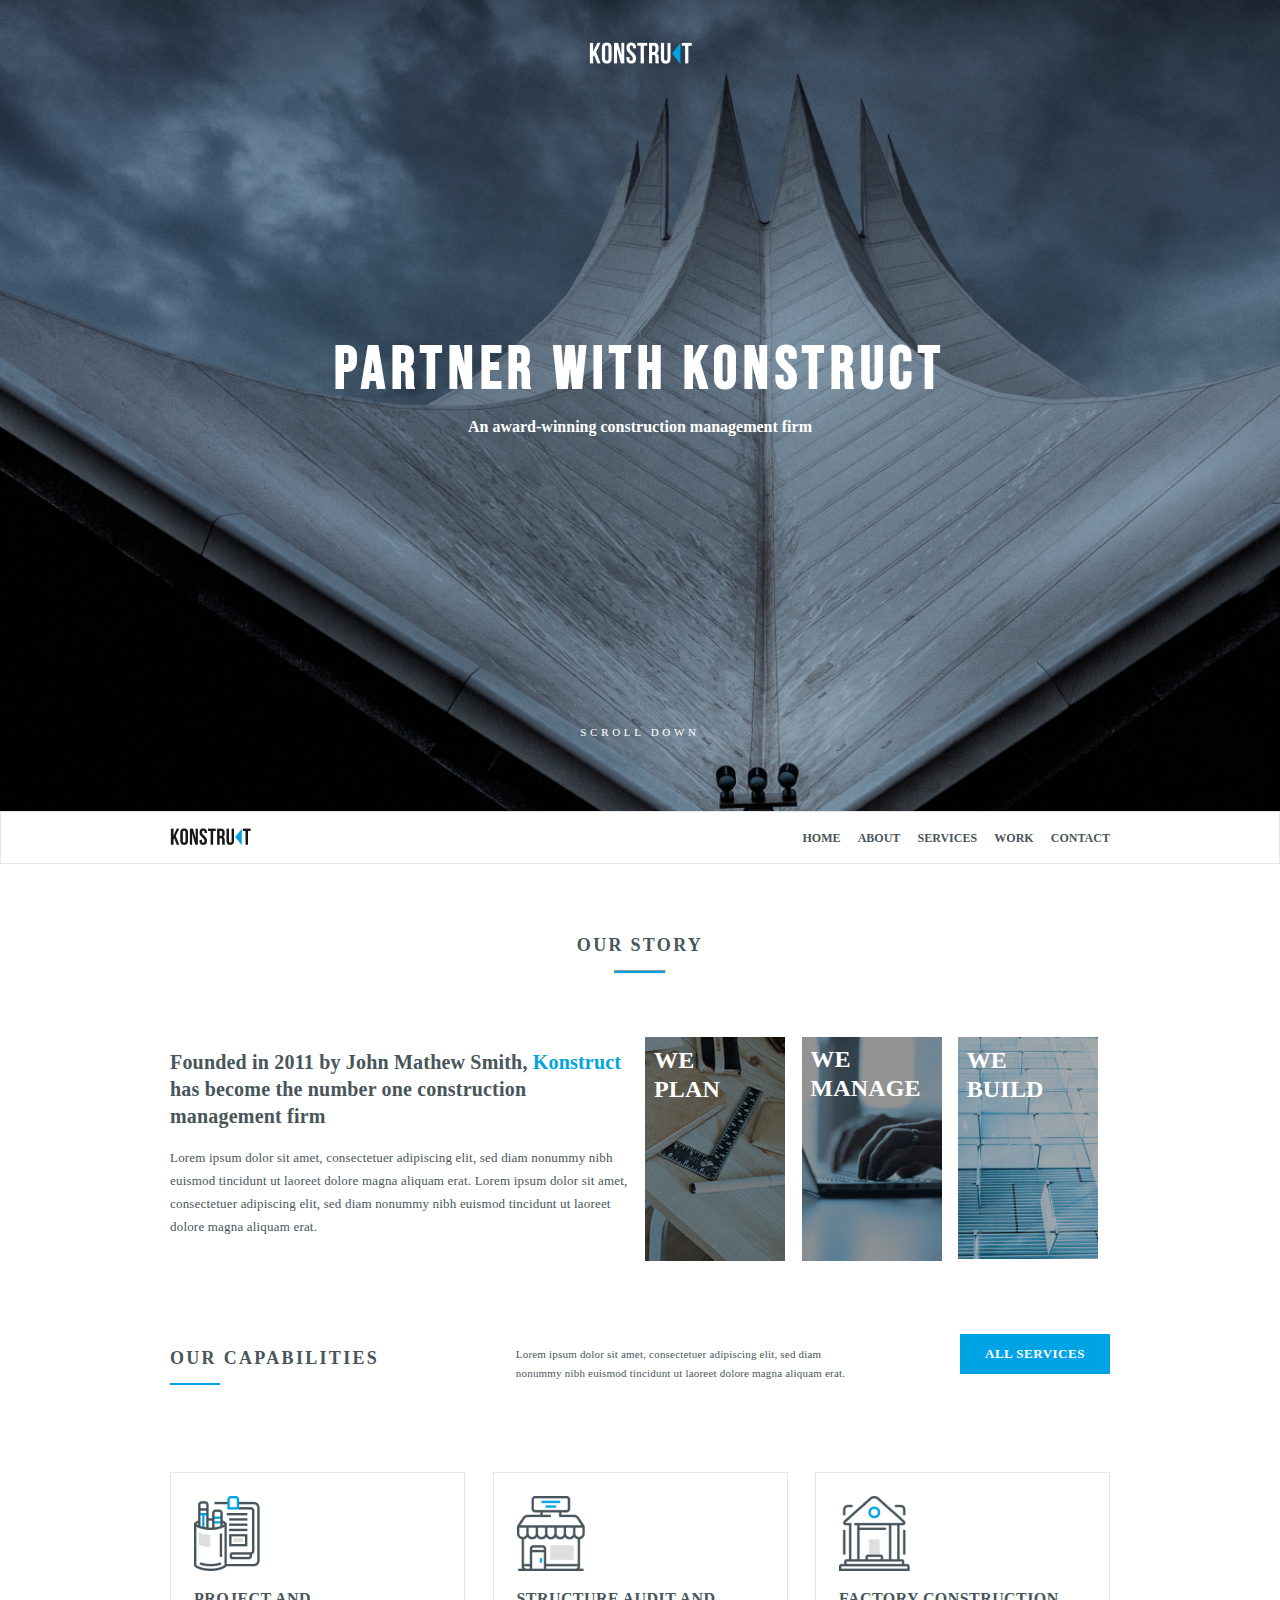
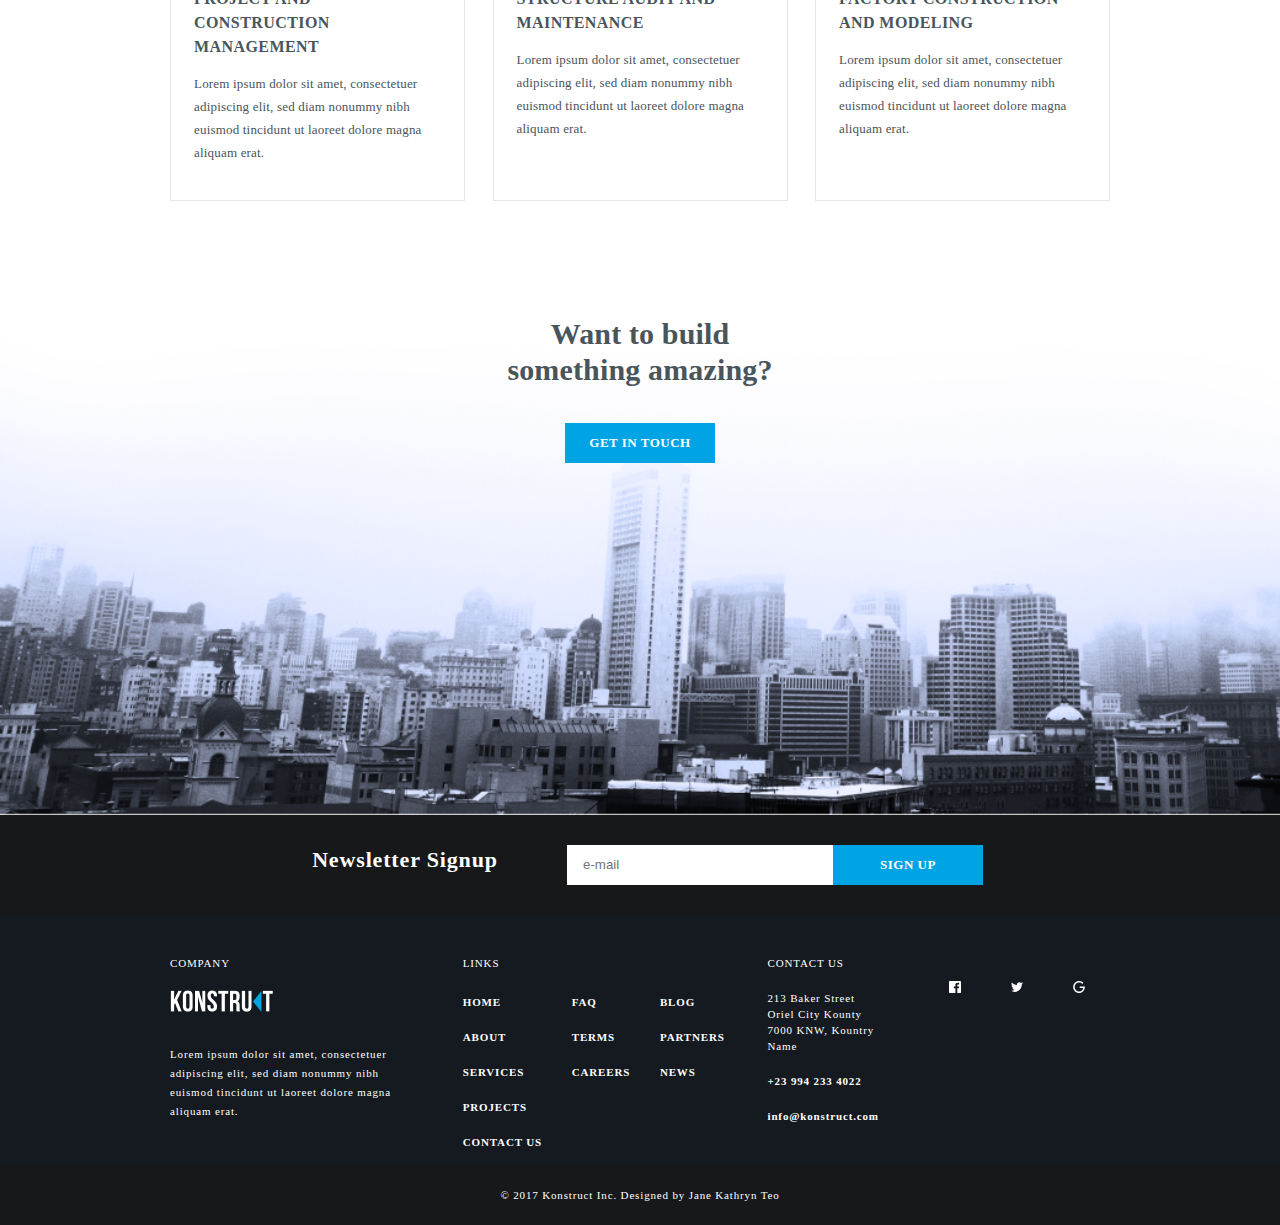
==== index.html @ 532a532f "Add files via upload" ====
<!DOCTYPE html>
<html lang="en" xmlns="http://www.w3.org/1999/html">
<head>
    <meta charset="UTF-8">
    <title>konstruct-template</title>
    <link rel="stylesheet" href="/assets/css/style.css">
</head>
<body>
<header class="header">
    <div class="logo">
        <img src="assets/img/projeco-logo.png">
    </div>
    <div class="header_text">
        <h1 class="header_h1">PARTNER WITH KONSTRUCT</h1>
        <p class="header_p">An award-winning construction management firm</p>
    </div>
    <div>
        <a class="scroll" href="#menu">SCROLL DOWN</a>
    </div>
</header>
<section class="navigation" id="menu">
    <nav class="navbar">
        <div class="column">
            <img src="assets/img/projeco-logo-black.png">
        </div>
        <div class="column pass_right">
            <ul class="menu">
                <li><a href="#" class="menu_a">HOME</a></li>
                <li><a href="#" class="menu_a">ABOUT</a></li>
                <li><a href="#" class="menu_a">SERVICES</a></li>
                <li><a href="#" class="menu_a">WORK</a></li>
                <li><a href="#" class="menu_a">CONTACT</a></li>
            </ul>
        </div>
    </nav>
</section>
<section class="our_story">
    <div class="container">
        <h1 class="our_story_h1">OUR STORY</h1>
        <hr class="hr"/>
        <div class="our_story_desc">
            <div class="our_story_column">
                <h2 class="our_story_h2">Founded in 2011 by John Mathew Smith, <span
                        class="color_text"> Konstruct </span> has become
                    the number one construction management firm</h2>
                <p class="our_story_p">Lorem ipsum dolor sit amet, consectetuer adipiscing elit, sed diam nonummy nibh
                    euismod
                    tincidunt ut laoreet dolore magna aliquam erat. Lorem ipsum dolor sit amet, consectetuer adipiscing
                    elit,
                    sed diam nonummy nibh euismod tincidunt ut laoreet dolore magna aliquam erat.</p>
            </div>
            <div class="our_story_column our_story_column--right">
                <div class="we_plan">
                    <h3 class="we_plan_h3">we plan</h3>
                </div>
                <div class="we_manage">
                    <h3 class="we_manage_h3">we manage</h3>
                </div>
                <div class="we_build">
                    <h3 class="we_build_h3">we build</h3>
                </div>
            </div>
        </div>
    </div>
</section>
<section class="our_capabilities">
    <div class="our_container">
        <div class="column_1">
            <h1 class="our_capabilities_h1">OUR CAPABILITIES</h1>
            <hr class="our_capabilities_hr"/>
        </div>
        <div class="column_2">
            <p class="our_capabilities_p">Lorem ipsum dolor sit amet, consectetuer adipiscing elit, sed diam nonummy
                nibh euismod tincidunt ut laoreet dolore magna aliquam erat.</p>
        </div>
        <div class="column_3">
            <button class="button_all_services">ALL SERVICES</button>
        </div>
    </div>
</section>
<section class="example">
    <div class="example_construction">
        <img src="assets/img/construction.png">
        <h1 class="construction_h1">PROJECT AND CONSTRUCTION MANAGEMENT</h1>
        <p class="construction_p">Lorem ipsum dolor sit amet, consectetuer adipiscing elit, sed diam nonummy nibh
            euismod tincidunt ut laoreet dolore magna aliquam erat.</p>
    </div>
    <div class="example_maintenance">
        <img src="assets/img/meintrnance.png">
        <h1 class="meintrnance_h1">STRUCTURE AUDIT AND MAINTENANCE</h1>
        <p class="meintrnance_p">Lorem ipsum dolor sit amet, consectetuer adipiscing elit, sed diam nonummy nibh euismod
            tincidunt ut laoreet dolore magna aliquam erat.</p>
    </div>
    <div class="example_modeling">
        <img src="assets/img/modeling.png">
        <h1 class="modeling_h1">FACTORY CONSTRUCTION AND MODELING</h1>
        <p class="modeling_p">Lorem ipsum dolor sit amet, consectetuer adipiscing elit, sed diam nonummy nibh euismod
            tincidunt ut laoreet dolore magna aliquam erat.</p>
    </div>
</section>
<section>
    <div class="city_img">
        <div class="city_question">
            <h1 class="city_question_h1">Want to build something amazing?</h1>
        </div>
        <div class="button">
            <button class="button_text">GET IN TOUCH</button>
        </div>
    </div>
</section>
<section class="newsletter_section">
    <div class="newsletters_container">
        <div class="newsletter_column">
            <h1 class="newsletter_h1">Newsletter Signup</h1>
        </div>
        <div class="input_column">
            <input class="input_email" placeholder="e-mail" type="email" name="#" />
            <button type="submit" class="button_signup">SIGN UP</button>
        </div>
    </div>
</section>
<footer class="footer">
    <div class="footer_container">
        <div class="company">
            <div class="footer_label">
                <label>COMPANY</label>
            </div>
            <img src="assets/img/projeco-logo.png">
            <p class="company_p">Lorem ipsum dolor sit amet, consectetuer adipiscing elit, sed diam nonummy nibh euismod
                tincidunt ut laoreet dolore magna aliquam erat.</p>
        </div>
        <div>
            <div class="footer_label">
                <label>LINKS</label>
            </div>
            <div class="links_container">
                <div class="links_column_1">
                    <ul class="links_ul">
                        <li><a class="links_a" href="#">HOME</a></li>
                        <li><a class="links_a" href="#">ABOUT</a></li>
                        <li><a class="links_a" href="#">SERVICES</a></li>
                        <li><a class="links_a" href="#">PROJECTS</a></li>
                        <li><a class="links_a" href="#">CONTACT US</a></li>

                    </ul>
                </div>
                <div class="links_column_2">
                    <ul class="links_ul">
                        <li><a class="links_a" href="#">FAQ</a></li>
                        <li><a class="links_a" href="#">TERMS</a></li>
                        <li><a class="links_a" href="#">CAREERS</a></li>
                    </ul>
                </div>
                <div class="links_column_3">
                    <ul class="links_ul">
                        <li><a class="links_a" href="#">BLOG</a></li>
                        <li><a class="links_a" href="#">PARTNERS</a></li>
                        <li><a class="links_a" href="#">NEWS</a></li>
                    </ul>
                </div>
            </div>
        </div>
        <div class="contacts_column">
            <div class="footer_label">
                <label>CONTACT US</label>
            </div>
            <p class="links_p">213 Baker Street Oriel City Kounty 7000 KNW, Kountry Name</p>
            <a class="links_a" href="tel:+23 994 233 4022">+23 994 233 4022</a>
            <a class="links_a" href="mailto:info@konstruct.com">info@konstruct.com</a>
        </div>
        <div class="social_column">
            <div class="social_container">
                <div>
                    <a href="https://www.facebook.com/"> <img class="social_img" src="assets/img/-facebook.svg"></a>
                </div>
                <div>
                    <a href="https://twitter.com/?lang=ru"> <img class="social_img" src="assets/img/twitter.svg"></a>
                </div>
                <div>
                    <a href="https://www.google.com/"> <img class="social_img" src="assets/img/-google-glass.svg"></a>
                </div>
            </div>
        </div>
    </div>
    <div class="copy">
        <p class="copy_p">© 2017 Konstruct Inc. Designed by Jane Kathryn Teo</p>
    </div>
</footer>
</body>
</html>
---- assets/css/style.css ----
@font-face {
    font-family: Bebas Neue; /* Имя шрифта */
    src: url(/assets/fonts/BebasNeue-Regular.ttf); /* Путь к файлу со шрифтом */
}

html {
    scroll-behavior: smooth;
}

body {
    margin: 0;
    font-family: "Bebas Neue", serif;
}

.header {
    background: url("/assets/img/bg.png") no-repeat;
    width: 100%;
    min-height: 769px;
    background-size: cover;
    padding-top: 41.84px;
    display: flex;
    flex-direction: column;
    justify-content: space-between;
    align-items: center;
}

.container {
    max-width: 940px;
    width: 100%;
    margin: 0 auto;
}

.header_text {
    text-align: center;
}

.header_h1 {
    font-family: "Bebas Neue", serif;
    font-size: 60px;
    line-height: 70px;
    letter-spacing: 5.70937px;
    color: #FFFFFF;
    width: 953px;
    height: 60px;
    margin: 0;
}

.header_p {
    font-family: Open Sans;
    font-style: normal;
    font-weight: 600;
    font-size: 16px;
    line-height: 22px;
    color: #FFFFFF;
    margin: 21px;
}

.scroll {
    font-family: Open Sans;
    font-style: normal;
    font-weight: 600px;
    font-size: 11px;
    line-height: 15px;
    display: flex;
    align-items: flex-end;
    text-align: center;
    letter-spacing: 3.7px;
    color: #FFFFFF;
    text-decoration: none;
    margin-bottom: 71px;
}

.navbar {
    display: flex;
    justify-content: space-between;
    max-width: 940px;
    margin: 0 auto;
}

.navigation {
    border: 1px solid #E6E6E6;
}

.column {
    display: flex;
    align-items: center;
    width: 50%;
}

.menu {
    padding: 0;
    list-style: none;
    display: flex;
    align-items: center;
    max-width: 307.5px;
    width: 100%;
    justify-content: space-between;
}

.pass_right {
    align-items: flex-end;
    justify-content: flex-end;
}

.menu_a {
    width: 100%;
    height: 16px;
    top: 25px;

    font-family: Open Sans;
    font-style: normal;
    font-weight: 600;
    font-size: 12px;
    color: #48555B;
    text-decoration: none;
}

.hr {
    width: 50px;
    height: 2px;
    background-color: #00A4E5;
}

.our_story {
    padding-top: 57px;
}

.our_story .our_story_h1 {
    text-align: center;
    font-family: Open Sans;
    font-style: normal;
    font-weight: bold;
    font-size: 18px;
    line-height: 25px;
    letter-spacing: 2.30625px;
    color: #48555B;
}

.our_story_desc {
    display: flex;
    justify-content: space-between;
    padding-top: 50px;
}

.our_story_h2 {
    font-family: Open Sans;
    font-style: normal;
    font-weight: bold;
    font-size: 20px;
    line-height: 27px;
    letter-spacing: 0.1875px;
    color: #48555B;
}

.our_story_p {
    font-family: Open Sans;
    font-style: normal;
    font-weight: normal;
    font-size: 13px;
    line-height: 23px;
    display: flex;
    align-items: center;
    letter-spacing: 0.1875px;
    color: #48555B;
}

.our_story_column {
    width: 50%;
}

.color_text {
    color: #00A4E5;;
}

.our_story_column--right {
    display: flex;
    justify-content: space-between;
}

.we_plan {
    background: url("/assets/img/we_plan_bg.png") no-repeat;
    width: 140px;
    height: 224px;
    padding: 9px;
    margin: 5px;
}

.we_plan_h3 {
    font-family: Open Sans;
    font-style: normal;
    font-weight: 800;
    font-size: 24px;
    line-height: 29px;
    letter-spacing: 0.1875px;
    color: #FFFFFF;
    text-transform: uppercase;
    width: 68px;
    margin: 0;
}

.we_manage {
    background: url("/assets/img/we_manage_bg.png") no-repeat;
    width: 140px;
    height: 224px;
    padding: 8px;
    margin: 5px;
}

.we_manage_h3 {
    font-family: Open Sans;
    font-style: normal;
    font-weight: 800;
    font-size: 24px;
    line-height: 29px;
    letter-spacing: 0.1875px;
    color: #FFFFFF;
    text-transform: uppercase;
    width: 110px;
    margin: 0;
}

.we_build {
    background: url("/assets/img/we_build_bg.png") no-repeat;
    width: 140px;
    height: 224px;
    padding: 9px;
    margin: 5px;
}

.we_build_h3 {
    font-family: Open Sans;
    font-style: normal;
    font-weight: 800;
    font-size: 24px;
    line-height: 29px;
    letter-spacing: 0.1875px;
    color: #FFFFFF;
    text-transform: uppercase;
    width: 76px;
    margin: 0;
}

.our_capabilities {
    margin-top: 50px;
}

.our_container {
    max-width: 940px;
    width: 100%;
    margin: 0 auto;
    display: flex;
    justify-content: space-between;
}

.our_capabilities_h1 {
    font-family: Open Sans;
    font-style: normal;
    font-weight: bold;
    font-size: 18px;
    line-height: 25px;
    letter-spacing: 2.30625px;
    color: #48555B;
}

.our_capabilities_hr {
    width: 50px;
    height: 2px;
    margin: 0;
    background: #00A4E5;
    border: none;
}

.our_capabilities_column {
    display: flex;
    align-items: center;
    justify-content: center;
}

.our_capabilities_p {
    font-family: Open Sans;
    font-style: normal;
    font-weight: normal;
    font-size: 11px;
    line-height: 19px;
    display: flex;
    align-items: center;
    letter-spacing: 0.2px;
    color: #48555B;
}

.button_all_services {
    background: #00A4E5;
    border: none;
    font-family: Open Sans;
    font-style: normal;
    font-weight: bold;
    font-size: 13px;
    line-height: 18px;
    letter-spacing: 0.5px;
    color: #FFFFFF;
    width: 150px;
    height: 40px;
}

.column_1 {
    width: 247px;
}

.column_2 {
    width: 345.4px;
}

.column_3 {
    width: 150px;
}

.example {
    max-width: 940px;
    width: 100%;
    margin: 0 auto;
    display: flex;
    justify-content: space-between;
    padding-top: 78px;
}

.example_construction {
    background: #FFFFFF;
    border: 1px solid #E6E6E6;
    padding: 23px;
    width: 295px;
    box-sizing: border-box;
}

.example_maintenance {
    border: 1px solid #E6E6E6;
    padding: 23px;
    width: 295px;
    box-sizing: border-box;
}

.example_modeling {
    border: 1px solid #E6E6E6;
    padding: 23px;
    width: 295px;
    box-sizing: border-box;
}

.construction_h1, .meintrnance_h1, .modeling_h1 {
    font-family: Open Sans;
    font-style: normal;
    font-weight: bold;
    font-size: 16px;
    line-height: 24px;
    letter-spacing: 0.426667px;
    color: #48555B;
}

.construction_p, .meintrnance_p, .modeling_p {
    font-family: Open Sans;
    font-style: normal;
    font-weight: normal;
    font-size: 13px;
    line-height: 23px;
    letter-spacing: 0.1875px;
    color: #48555B;
}

.city_img {
    background: url("/assets/img/city.png") no-repeat;
    width: 100%;
    min-height: 499px;
    background-size: cover;
    padding-top: 115px;
}

.city_question {
    text-align: center;
}

.city_question_h1 {
    font-family: Open Sans;
    font-style: normal;
    font-weight: bold;
    font-size: 30px;
    line-height: 36px;
    letter-spacing: 0.15px;
    color: #48555B;
    margin: 0 auto;
    width: 304px;
    height: 72px;
    padding-bottom: 35px;
}

.button {
    text-align: center;
}

.button_text {
    width: 150px;
    height: 40px;
    background: #00A4E5;
    border: none;
    font-family: Open Sans;
    font-style: normal;
    font-weight: bold;
    font-size: 13px;
    line-height: 18px;
    letter-spacing: 0.5px;
    color: #FFFFFF;
}

.newsletter_section {
    background: #171819;
    width: 100%;
    height: 100px;
    display: flex;
    justify-content: space-between;
}

.newsletter_column {
    width: 216px;
    height: 30px;
}

.newsletter_h1 {
    font-family: Open Sans;
    font-style: normal;
    font-weight: bold;
    font-size: 22px;
    line-height: 30px;
    text-align: center;
    letter-spacing: 0.846154px;
    color: #FFFFFF;
    margin: 0;
}

.input_column {
    display: flex;
}

.button_signup {
    width: 150px;
    height: 40px;
    background: #00A4E5;
    border: none;
    font-family: Open Sans;
    font-style: normal;
    font-weight: bold;
    font-size: 13px;
    line-height: 18px;
    letter-spacing: 0.5px;
    color: #FFFFFF;
}

.input_email {
    width: 250px;
    height: 40px;
    border: none;
    padding: 0 0 0 16px;
}

.newsletters_container {
    display: flex;
    justify-content: space-between;
    max-width: 686px;
    width: 100%;
    margin: 30px auto;
}

.footer {
    background: #141A20;
    width: 100%;
    height: 240px;
    padding-top: 41px;
}

.company {
    font-family: Open Sans;
    font-style: normal;
    font-weight: normal;
    font-size: 11px;
    line-height: 15px;
    letter-spacing: 0.846154px;
    color: #FFFFFF;
    width: 250px;
    height: 148px;
}

.company_p {
    font-family: Open Sans;
    font-style: normal;
    font-weight: normal;
    font-size: 11px;
    line-height: 19px;
    letter-spacing: 0.85px;
    color: #FFFFFF;
    padding-top: 16.06px;
}

.footer_container {
    max-width: 940px;
    display: flex;
    justify-content: space-between;
    width: 100%;
    margin: 0 auto;
}

.footer_label {
    padding-bottom: 19.84px;
    font-family: Open Sans;
    font-style: normal;
    font-weight: normal;
    font-size: 11px;
    line-height: 15px;
    letter-spacing: 0.846154px;
    color: #FFFFFF;
}

.links_container {
    display: flex;
    justify-content: space-between;
    width: 262px;
}

.links_column_1 {

}

.links_column_2 {

}

.links_column_3 {

}

.links_ul {
    list-style: none;
    padding-left: 0;
    margin: 0;
}

.links_a {
    font-family: Open Sans;
    font-style: normal;
    font-weight: 600;
    font-size: 11px;
    line-height: 25px;
    letter-spacing: 0.846154px;
    color: #FFFFFF;
    text-decoration: none;
    padding-bottom: 10px;
    display: block;
}

.links_p {
    font-family: Open Sans;
    font-style: normal;
    font-weight: normal;
    font-size: 11px;
    line-height: 16px;
    letter-spacing: 0.846154px;
    color: #FFFFFF;
    margin: 0;
    padding-bottom: 15px;
}

.contacts_column {
    width: 114px;
}

.social_container {
    display: flex;
    justify-content: space-between;
}

.social_img {
    width: 12.04px;
    height: 12.04px;
    padding: 24.95px;
    margin: 0;
}

.copy {
    height: 60px;
    background: #171819;
    display: flex;
    justify-content: center;
    align-items: center;
}

.copy_p {
    font-family: Open Sans;
    font-style: normal;
    font-weight: normal;
    font-size: 11px;
    line-height: 15px;
    letter-spacing: 0.846154px;
    color: #FFFFFF;
    margin: 0;
}
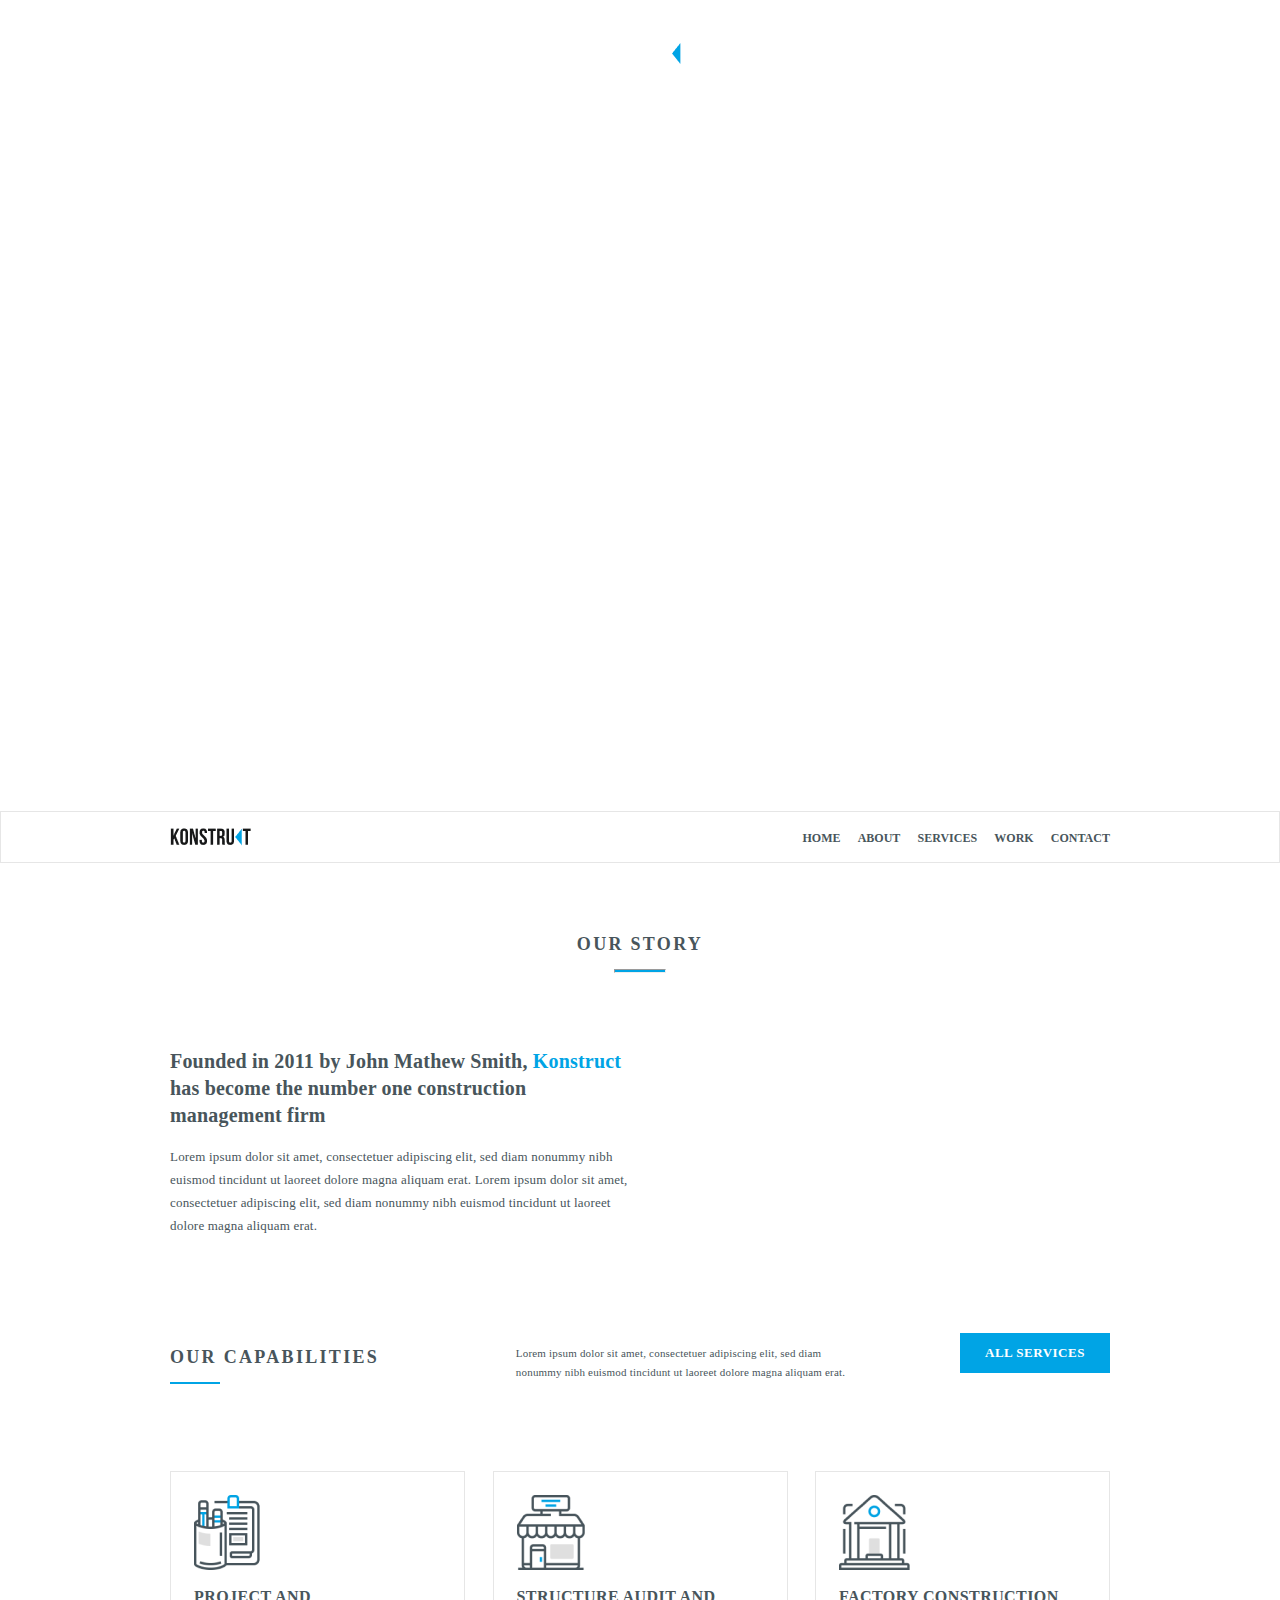
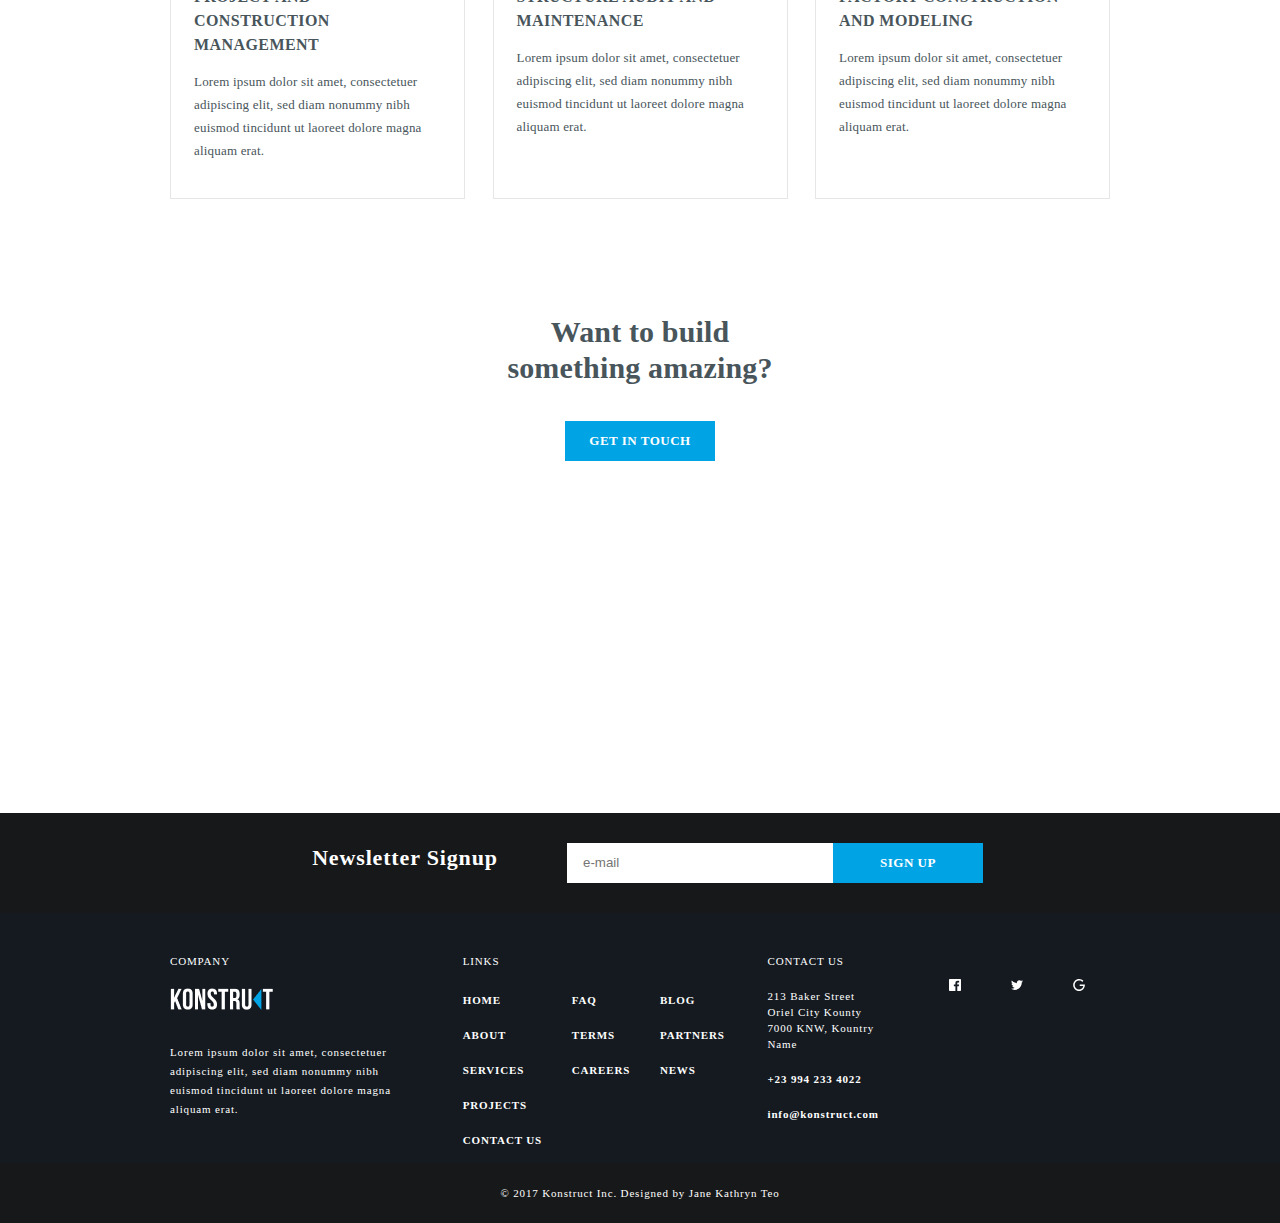
==== commit 91bffc9d: "Update index.html" ====
--- a/index.html
+++ b/index.html
@@ -3,12 +3,12 @@
 <head>
     <meta charset="UTF-8">
     <title>konstruct-template</title>
-    <link rel="stylesheet" href="/assets/css/style.css">
+    <link rel="stylesheet" href="./assets/css/style.css">
 </head>
 <body>
 <header class="header">
     <div class="logo">
-        <img src="assets/img/projeco-logo.png">
+        <img src="./assets/img/projeco-logo.png">
     </div>
     <div class="header_text">
         <h1 class="header_h1">PARTNER WITH KONSTRUCT</h1>
@@ -21,7 +21,7 @@
 <section class="navigation" id="menu">
     <nav class="navbar">
         <div class="column">
-            <img src="assets/img/projeco-logo-black.png">
+            <img src="./assets/img/projeco-logo-black.png">
         </div>
         <div class="column pass_right">
             <ul class="menu">
@@ -80,19 +80,19 @@
 </section>
 <section class="example">
     <div class="example_construction">
-        <img src="assets/img/construction.png">
+        <img src="./assets/img/construction.png">
         <h1 class="construction_h1">PROJECT AND CONSTRUCTION MANAGEMENT</h1>
         <p class="construction_p">Lorem ipsum dolor sit amet, consectetuer adipiscing elit, sed diam nonummy nibh
             euismod tincidunt ut laoreet dolore magna aliquam erat.</p>
     </div>
     <div class="example_maintenance">
-        <img src="assets/img/meintrnance.png">
+        <img src="./assets/img/meintrnance.png">
         <h1 class="meintrnance_h1">STRUCTURE AUDIT AND MAINTENANCE</h1>
         <p class="meintrnance_p">Lorem ipsum dolor sit amet, consectetuer adipiscing elit, sed diam nonummy nibh euismod
             tincidunt ut laoreet dolore magna aliquam erat.</p>
     </div>
     <div class="example_modeling">
-        <img src="assets/img/modeling.png">
+        <img src="./assets/img/modeling.png">
         <h1 class="modeling_h1">FACTORY CONSTRUCTION AND MODELING</h1>
         <p class="modeling_p">Lorem ipsum dolor sit amet, consectetuer adipiscing elit, sed diam nonummy nibh euismod
             tincidunt ut laoreet dolore magna aliquam erat.</p>
@@ -125,7 +125,7 @@
             <div class="footer_label">
                 <label>COMPANY</label>
             </div>
-            <img src="assets/img/projeco-logo.png">
+            <img src="./assets/img/projeco-logo.png">
             <p class="company_p">Lorem ipsum dolor sit amet, consectetuer adipiscing elit, sed diam nonummy nibh euismod
                 tincidunt ut laoreet dolore magna aliquam erat.</p>
         </div>
@@ -171,13 +171,13 @@
         <div class="social_column">
             <div class="social_container">
                 <div>
-                    <a href="https://www.facebook.com/"> <img class="social_img" src="assets/img/-facebook.svg"></a>
+                    <a href="https://www.facebook.com/"> <img class="social_img" src="./assets/img/-facebook.svg"></a>
                 </div>
                 <div>
-                    <a href="https://twitter.com/?lang=ru"> <img class="social_img" src="assets/img/twitter.svg"></a>
+                    <a href="https://twitter.com/?lang=ru"> <img class="social_img" src="./assets/img/twitter.svg"></a>
                 </div>
                 <div>
-                    <a href="https://www.google.com/"> <img class="social_img" src="assets/img/-google-glass.svg"></a>
+                    <a href="https://www.google.com/"> <img class="social_img" src="./assets/img/-google-glass.svg"></a>
                 </div>
             </div>
         </div>
--- a/assets/css/style.css
+++ b/assets/css/style.css
@@ -1,6 +1,6 @@
 @font-face {
     font-family: Bebas Neue; /* Имя шрифта */
-    src: url(/assets/fonts/BebasNeue-Regular.ttf); /* Путь к файлу со шрифтом */
+    src: url(./assets/fonts/BebasNeue-Regular.ttf); /* Путь к файлу со шрифтом */
 }
 
 html {
@@ -13,7 +13,7 @@
 }
 
 .header {
-    background: url("/assets/img/bg.png") no-repeat;
+    background: url("./assets/img/bg.png") no-repeat;
     width: 100%;
     min-height: 769px;
     background-size: cover;
@@ -178,7 +178,7 @@
 }
 
 .we_plan {
-    background: url("/assets/img/we_plan_bg.png") no-repeat;
+    background: url("./assets/img/we_plan_bg.png") no-repeat;
     width: 140px;
     height: 224px;
     padding: 9px;
@@ -199,7 +199,7 @@
 }
 
 .we_manage {
-    background: url("/assets/img/we_manage_bg.png") no-repeat;
+    background: url("./assets/img/we_manage_bg.png") no-repeat;
     width: 140px;
     height: 224px;
     padding: 8px;
@@ -220,7 +220,7 @@
 }
 
 .we_build {
-    background: url("/assets/img/we_build_bg.png") no-repeat;
+    background: url("./assets/img/we_build_bg.png") no-repeat;
     width: 140px;
     height: 224px;
     padding: 9px;
@@ -366,7 +366,7 @@
 }
 
 .city_img {
-    background: url("/assets/img/city.png") no-repeat;
+    background: url("./assets/img/city.png") no-repeat;
     width: 100%;
     min-height: 499px;
     background-size: cover;
@@ -522,18 +522,6 @@
     width: 262px;
 }
 
-.links_column_1 {
-
-}
-
-.links_column_2 {
-
-}
-
-.links_column_3 {
-
-}
-
 .links_ul {
     list-style: none;
     padding-left: 0;
